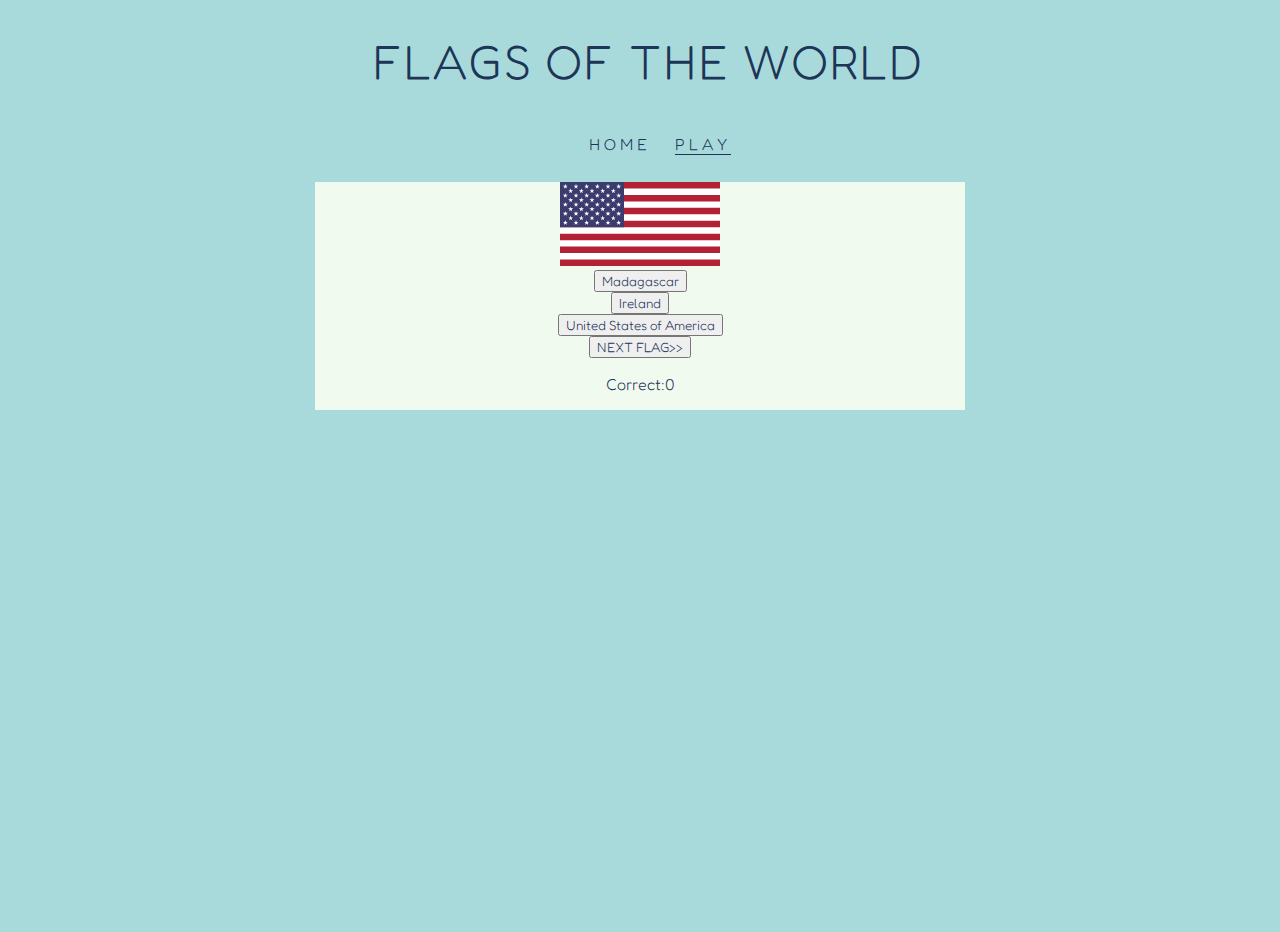
==== play.html @ 4d2cd300 "feat: upload smaller flag images for smaller screens" ====
<!DOCTYPE html>
<html lang="en">

<head>
    <meta charset="UTF-8">
    <meta name="viewport" content="width=device-width, initial-scale=1.0">
    <meta http-equiv="X-UA-Compatible" content="ie=edge">
    <meta name="Flags of the World"
        content="Test your knowledge about flags of the World. How many can you get before the timer runs out?" />

    <!-- ICON LINKS -->
    <link rel="apple-touch-icon" sizes="180x180" href="apple-touch-icon.png">
    <link rel="icon" type="image/png" sizes="32x32" href="favicon-32x32.png">
    <link rel="icon" type="image/png" sizes="16x16" href="favicon-16x16.png">
    <link rel="manifest" href="/site.webmanifest">

    <!-- STYLESHEET -->
    <link rel="stylesheet" href="assets/css/style.css">
    <title>Flags of the World</title>
</head>

<body>
    <!-- LOGO AND NAV -->
    <header>
        <!-- LOGO -->
        <div>
            <h1 id="logo">Flags of the World</h1>
        </div>
        <!-- NAV -->
        <nav>
            <ul id="menu">
                <li>
                    <a href="index.html">Home</a>
                </li>
                <li>
                    <a href="play.html" class="current-page">Play</a>
                </li>
            </ul>
        </nav>
    </header>

    <!-- GAME AREA -->
    <div class="container">
        <div id="timer"></div>
        <div class="flag-box"><img src="" id="flag"></div>
        <div id="answer-buttons" class="answer-box">
            <button class="btn" id="answer-1">Country 1</button>
            <button class="btn" id="answer-2">Country 2</button>
            <button class="btn" id="answer-3">Country 3</button>
        </div>
        <div id="result"></div>
        <div class="answer-box"><button class="answer-btn hide" id="next-question">NEXT FLAG>></button></div>
        <div class="scores-area">
            <p class="scores">Correct:<span id="correct">0</span></p>
        </div>
    </div>

    <!-- SCRIPTS -->
    <script src="assets/js/flags.js"></script>
    <script src="assets/js/game.js"></script>
</body>

</html>
---- assets/css/style.css ----
@import url('https://fonts.googleapis.com/css2?family=Fredoka:wght@400;600&display=swap');

/* Make heights and widths easier to style and set fonts */
*,
*::before,
*::after {
    box-sizing: border-box;
    font-family: Fredoka, sans-serif;
    font-weight: 300;
    color: #1d3557;
}

body {
    --hue: var(--hue-neutral);
    margin: 0;
    padding: 0;
    width: 100vw;
    height: 100vh;
    background-color: #A8DADC;
}

/* Different background colors for correct and incorrect answers */

body.correct {
    background-color: #52b788;
}

body.wrong {
    background-color: #E63946;
}

/* LOGO */

#logo {
    text-align: center;
    font-size: 300%;
    text-transform: uppercase;
    letter-spacing: 0.1rem;
    ;
    margin-left: 1.0rem;
}

/* NAV */

#menu {
    letter-spacing: 0.25rem;
    display: flex;
    align-items: center;
    justify-content: center;
}

#menu li {
    list-style-type: none;
    margin: 0.75rem;
}

#menu a {
    text-decoration: none;
    text-transform: uppercase;
    color: inherit;
}

.current-page {
    border-bottom: 1px solid #1d3557;
}

/* GAME AREA */
.container {
    width: 650px;
    max-width: 90%;
    margin: 0 auto;
    background-color: #F1FAEE;
    display: flex;
    flex-direction: column;
    justify-content: center;
    align-items: center;
}

/* ANSWERS */
.answer-box {
    display: flex;
    flex-direction: column;
    justify-content: center;
    align-items: center;
}
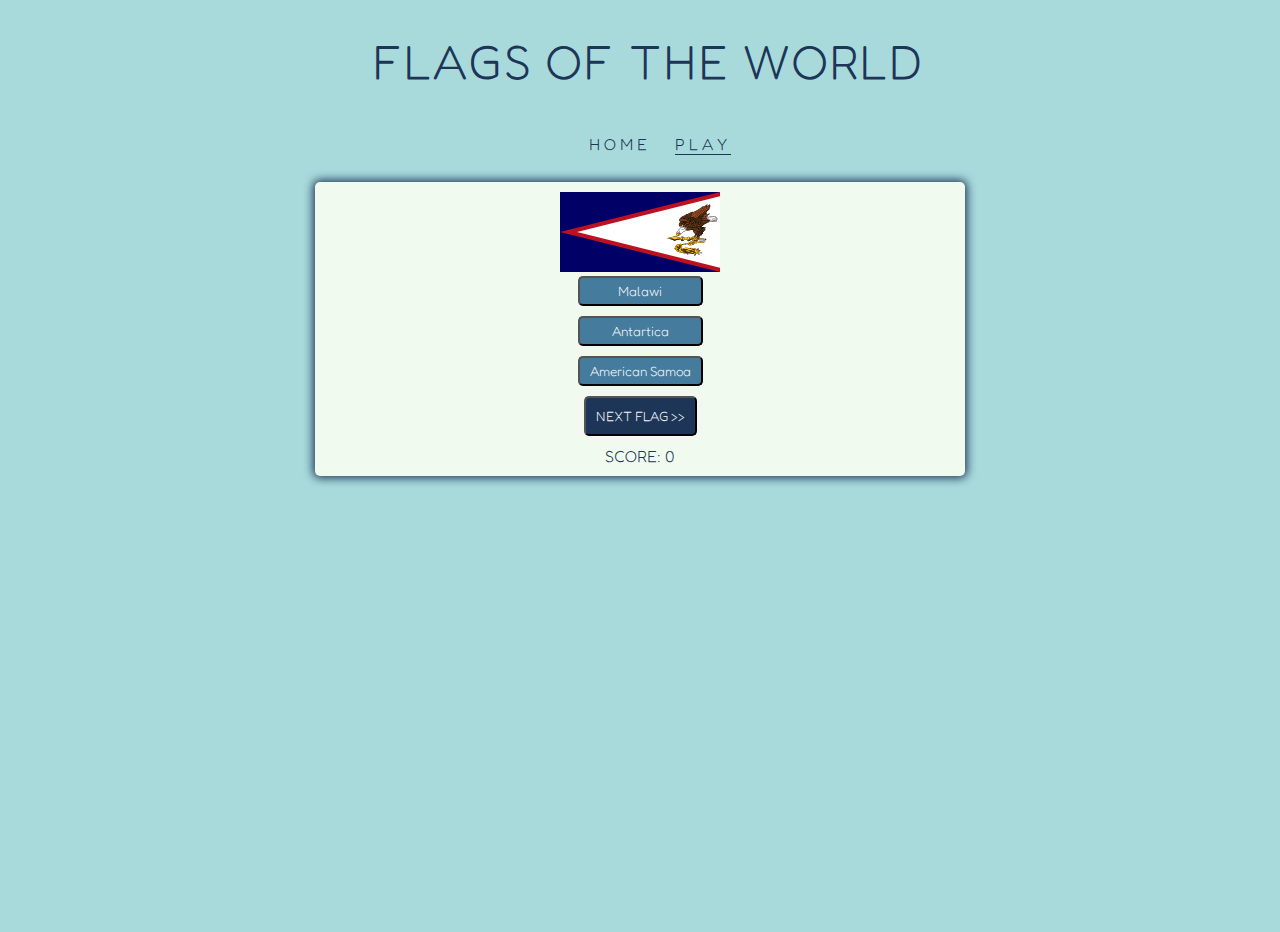
==== commit 3b5ed91e: "style: Add styling to answer and next buttons" ====
--- a/play.html
+++ b/play.html
@@ -49,10 +49,8 @@
             <button class="btn" id="answer-3">Country 3</button>
         </div>
         <div id="result"></div>
-        <div class="answer-box"><button class="answer-btn hide" id="next-question">NEXT FLAG>></button></div>
-        <div class="scores-area">
-            <p class="scores">Correct:<span id="correct">0</span></p>
-        </div>
+        <div class="answer-box"><button class="next-btn hide" id="next-question">NEXT FLAG >></button></div>
+        <div class="scores-area">SCORE: <span id="correct">0</span></div>
     </div>
 
     <!-- SCRIPTS -->
--- a/assets/css/style.css
+++ b/assets/css/style.css
@@ -60,6 +60,12 @@
     color: inherit;
 }
 
+#menu a:hover {
+    background-color: #1d3557;
+    color: whitesmoke;
+    padding: 5px;
+}
+
 .current-page {
     border-bottom: 1px solid #1d3557;
 }
@@ -69,6 +75,9 @@
     width: 650px;
     max-width: 90%;
     margin: 0 auto;
+    border-radius: 5px;
+    padding: 10px;
+    box-shadow: 0 0 10px 2px;
     background-color: #F1FAEE;
     display: flex;
     flex-direction: column;
@@ -76,10 +85,48 @@
     align-items: center;
 }
 
-/* ANSWERS */
+/* ANSWER BUTTONS */
 .answer-box {
-    display: flex;
-    flex-direction: column;
+    display: grid;
+    grid-auto-flow: row;
+    gap: 10px;
+    margin: 0 auto;
     justify-content: center;
     align-items: center;
+}
+
+.btn {
+    border: 1px solid hsl(203, 39, 25);
+    background-color: #457B9D;
+    color: whitesmoke;
+    border-radius: 5px;
+    padding: 5px 10px;
+    outline: none;
+}
+
+.btn:hover {
+    border-color: black;
+}
+
+.btn.correct {
+    background-color: #52b788;
+    color: black;
+}
+
+.btn.wrong {
+    background-color: #E63946;
+}
+
+/* NEXT BUTTON */
+.next-btn {
+    margin: 10px auto;
+    background-color: #1D3557;
+    color: whitesmoke;
+    border-radius: 5px;
+    padding: 10px;
+    box-shadow: 0 0 10px 2px;
+}
+
+.next-btn:hover {
+    border-color: black;
 }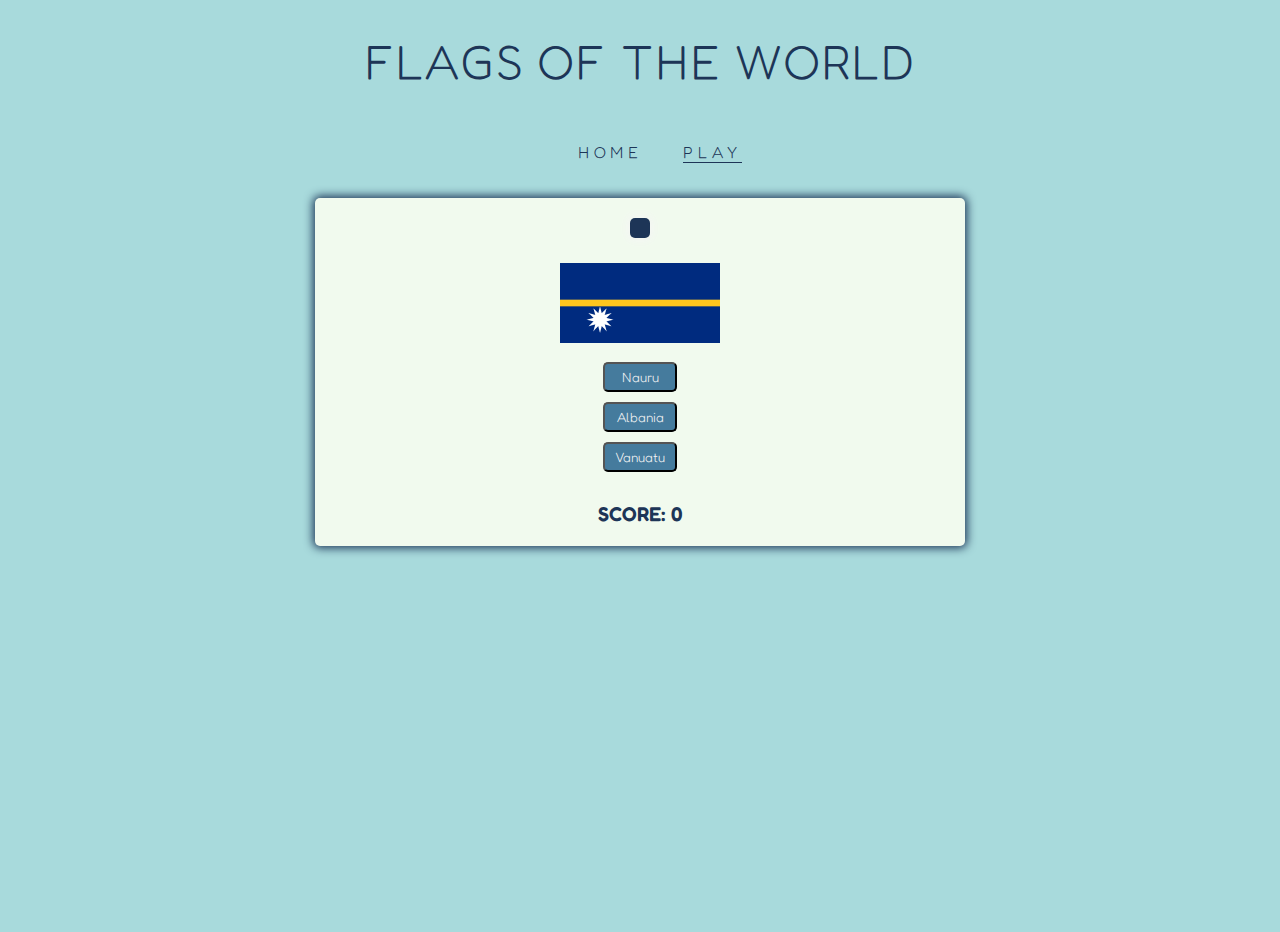
==== commit b50ba504: "style: Style flag area and timer" ====
--- a/play.html
+++ b/play.html
@@ -42,15 +42,15 @@
     <!-- GAME AREA -->
     <div class="container">
         <div id="timer"></div>
-        <div class="flag-box"><img src="" id="flag"></div>
+        <div class="flag"><img src="" id="flag"></div>
         <div id="answer-buttons" class="answer-box">
             <button class="btn" id="answer-1">Country 1</button>
             <button class="btn" id="answer-2">Country 2</button>
             <button class="btn" id="answer-3">Country 3</button>
         </div>
-        <div id="result"></div>
-        <div class="answer-box"><button class="next-btn hide" id="next-question">NEXT FLAG >></button></div>
-        <div class="scores-area">SCORE: <span id="correct">0</span></div>
+        <div id="result" class="result"></div>
+        <div class="answer-box"><button class="next-btn hide" id="next-question">Next flag >></button></div>
+        <div class="score">Score: <span id="correct" class="score">0</span></div>
     </div>
 
     <!-- SCRIPTS -->
--- a/assets/css/style.css
+++ b/assets/css/style.css
@@ -11,7 +11,6 @@
 }
 
 body {
-    --hue: var(--hue-neutral);
     margin: 0;
     padding: 0;
     width: 100vw;
@@ -36,14 +35,12 @@
     font-size: 300%;
     text-transform: uppercase;
     letter-spacing: 0.1rem;
-    ;
-    margin-left: 1.0rem;
 }
 
 /* NAV */
 
 #menu {
-    letter-spacing: 0.25rem;
+    letter-spacing: 0.3rem;
     display: flex;
     align-items: center;
     justify-content: center;
@@ -51,7 +48,7 @@
 
 #menu li {
     list-style-type: none;
-    margin: 0.75rem;
+    margin: 1.25rem;
 }
 
 #menu a {
@@ -70,7 +67,29 @@
     border-bottom: 1px solid #1d3557;
 }
 
+/* TIMER */
+
+#timer {
+    margin: 10px;
+    background-color: #1D3557;
+    color: whitesmoke;
+    border-radius: 5px;
+    padding: 10px;
+    box-shadow: 0 0 10px 2px;
+    text-transform: uppercase;
+    font-size: 1.25rem;
+    font-weight: 600;
+}
+
+/* FLAG AREA */
+
+.flag {
+    margin: 5px;
+    padding: 10px;
+}
+
 /* GAME AREA */
+
 .container {
     width: 650px;
     max-width: 90%;
@@ -86,6 +105,7 @@
 }
 
 /* ANSWER BUTTONS */
+
 .answer-box {
     display: grid;
     grid-auto-flow: row;
@@ -118,6 +138,7 @@
 }
 
 /* NEXT BUTTON */
+
 .next-btn {
     margin: 10px auto;
     background-color: #1D3557;
@@ -125,8 +146,34 @@
     border-radius: 5px;
     padding: 10px;
     box-shadow: 0 0 10px 2px;
+    text-transform: uppercase;
+    font-size: 1.25rem;
+    font-weight: 600;
 }
 
 .next-btn:hover {
     border-color: black;
-}+}
+
+.hide {
+    display: none;
+}
+
+/* SCORE */
+
+.score {
+    margin: 10px auto;
+    text-transform: uppercase;
+    font-size: 1.25rem;
+    font-weight: 600;
+}
+
+/* RESULT */
+
+.result {
+    margin: 10px auto;
+    text-transform: uppercase;
+    font-size: 1.25rem;
+    font-weight: 600;
+}
+
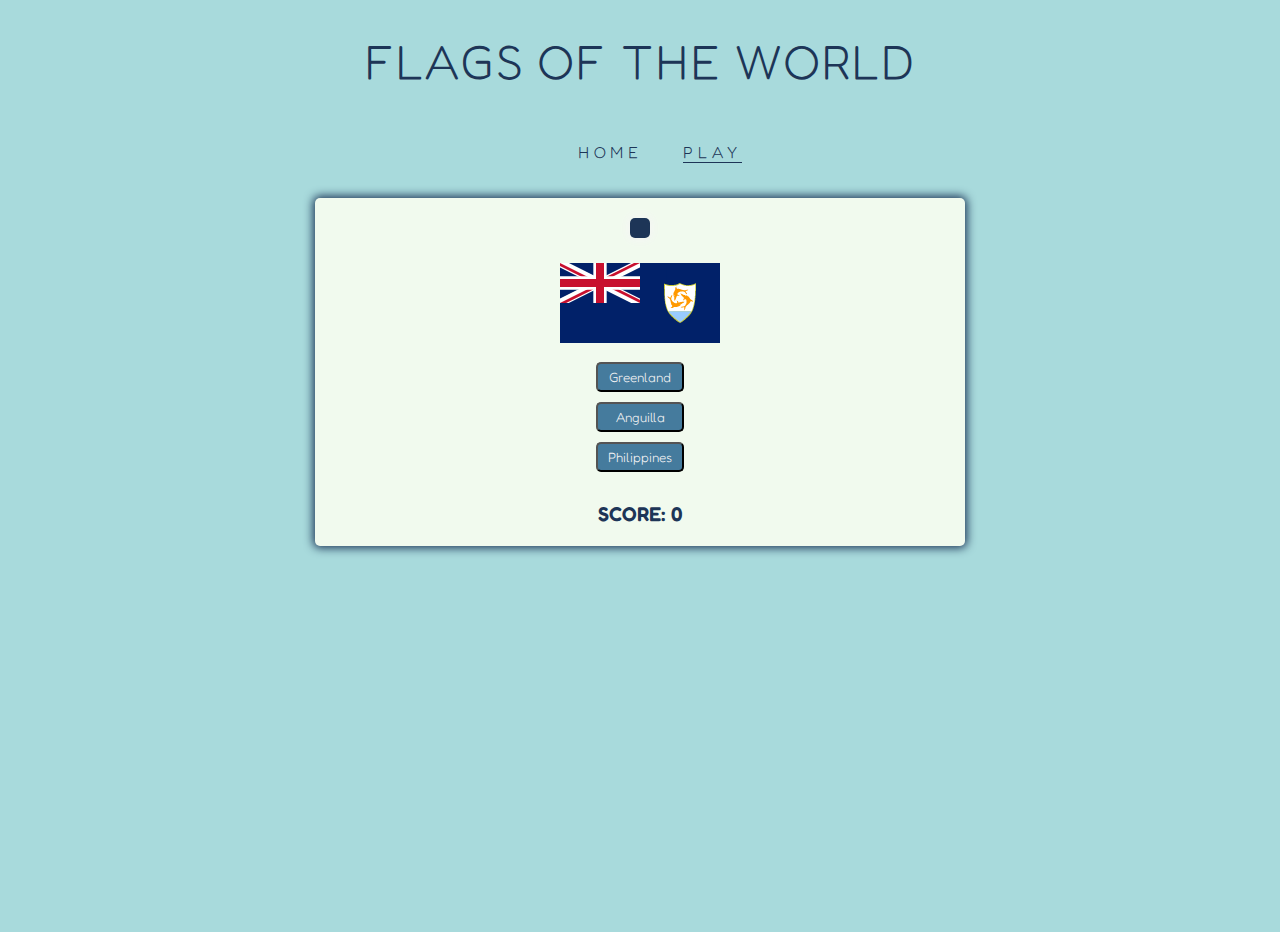
==== commit 80dd4ea3: "fix: tidy up JavaScript code" ====
--- a/play.html
+++ b/play.html
@@ -42,14 +42,15 @@
     <!-- GAME AREA -->
     <div class="container">
         <div id="timer"></div>
-        <div class="flag"><img src="" id="flag"></div>
+        <div id="flag-container" class="flag"><img src="" id="flag"></div>
         <div id="answer-buttons" class="answer-box">
             <button class="btn" id="answer-1">Country 1</button>
             <button class="btn" id="answer-2">Country 2</button>
             <button class="btn" id="answer-3">Country 3</button>
         </div>
         <div id="result" class="result"></div>
-        <div class="answer-box"><button class="next-btn hide" id="next-question">Next flag >></button></div>
+        <!-- <div class="answer-box"><button class="start-btn" id="start-button">Start >></button></div> -->
+        <div class="answer-box"><button class="next-btn hide" id="next-button">Next flag >></button></div>
         <div class="score">Score: <span id="correct" class="score">0</span></div>
     </div>
 
--- a/assets/css/style.css
+++ b/assets/css/style.css
@@ -18,16 +18,6 @@
     background-color: #A8DADC;
 }
 
-/* Different background colors for correct and incorrect answers */
-
-body.correct {
-    background-color: #52b788;
-}
-
-body.wrong {
-    background-color: #E63946;
-}
-
 /* LOGO */
 
 #logo {
@@ -67,28 +57,7 @@
     border-bottom: 1px solid #1d3557;
 }
 
-/* TIMER */
-
-#timer {
-    margin: 10px;
-    background-color: #1D3557;
-    color: whitesmoke;
-    border-radius: 5px;
-    padding: 10px;
-    box-shadow: 0 0 10px 2px;
-    text-transform: uppercase;
-    font-size: 1.25rem;
-    font-weight: 600;
-}
-
-/* FLAG AREA */
-
-.flag {
-    margin: 5px;
-    padding: 10px;
-}
-
-/* GAME AREA */
+/* HOME PAGE STYLING */
 
 .container {
     width: 650px;
@@ -103,6 +72,58 @@
     justify-content: center;
     align-items: center;
 }
+
+.play-btn {
+    margin: 10px auto;
+    background-color: #1D3557;
+    color: whitesmoke;
+    border-radius: 5px;
+    padding: 10px;
+    box-shadow: 0 0 10px 2px;
+    text-transform: uppercase;
+    font-size: 1.25rem;
+    font-weight: 600;
+    text-decoration: none;
+}
+
+.play-btn:hover {
+    border: 1px solid #E63946;
+}
+
+/* PLAY PAGE STYLING */
+
+/* Different background colors for correct and incorrect answers */
+
+body.correct {
+    background-color: #52b788;
+}
+
+body.wrong {
+    background-color: #E63946;
+}
+
+/* TIMER */
+
+#timer {
+    margin: 10px;
+    background-color: #1D3557;
+    color: whitesmoke;
+    border-radius: 5px;
+    padding: 10px;
+    box-shadow: 0 0 10px 2px;
+    text-transform: uppercase;
+    font-size: 1.25rem;
+    font-weight: 600;
+}
+
+/* FLAG AREA */
+
+.flag {
+    margin: 5px;
+    padding: 10px;
+}
+
+/* GAME AREA is .container class used on HOME PAGE*/
 
 /* ANSWER BUTTONS */
 
@@ -139,7 +160,7 @@
 
 /* NEXT BUTTON */
 
-.next-btn {
+.start-btn, .next-btn {
     margin: 10px auto;
     background-color: #1D3557;
     color: whitesmoke;
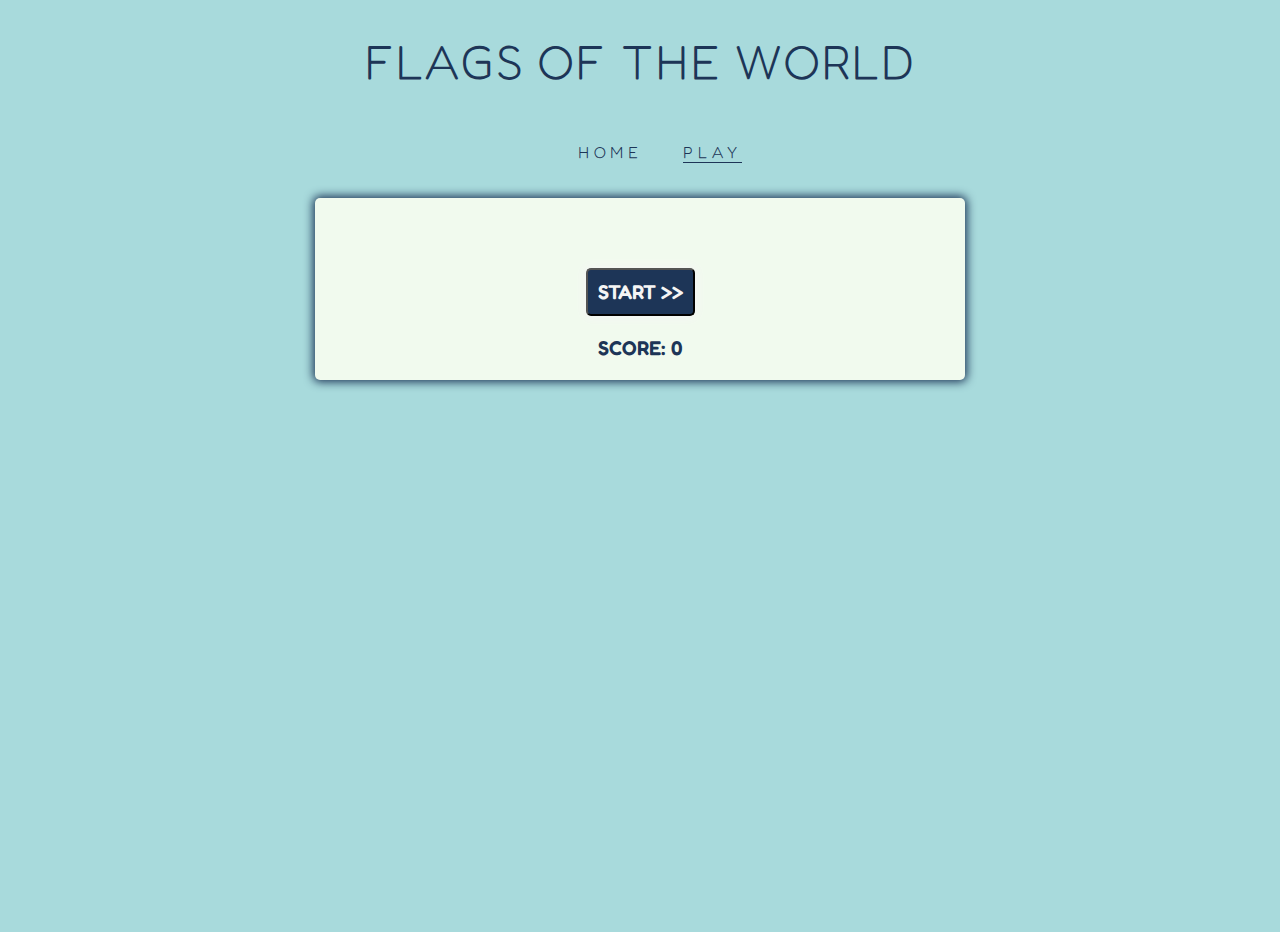
==== commit 1b00b340: "fix: Rewrite code to enable moving to the next question" ====
--- a/play.html
+++ b/play.html
@@ -41,22 +41,24 @@
 
     <!-- GAME AREA -->
     <div class="container">
-        <div id="timer"></div>
+        <div id="timer" class="hide"></div>
         <div id="flag-container" class="flag"><img src="" id="flag"></div>
-        <div id="answer-buttons" class="answer-box">
+        <div id="answer-buttons" class="answer-box hide">
             <button class="btn" id="answer-1">Country 1</button>
             <button class="btn" id="answer-2">Country 2</button>
             <button class="btn" id="answer-3">Country 3</button>
         </div>
-        <div id="result" class="result"></div>
-        <!-- <div class="answer-box"><button class="start-btn" id="start-button">Start >></button></div> -->
+        <div id="result" class="result hide"></div>
+        <div class="answer-box"><button class="start-btn" id="start-button">Start >></button></div>
         <div class="answer-box"><button class="next-btn hide" id="next-button">Next flag >></button></div>
-        <div class="score">Score: <span id="correct" class="score">0</span></div>
+        <div class="score">Score: <span id="score" class="score">0</span></div>
     </div>
 
     <!-- SCRIPTS -->
-    <script src="assets/js/flags.js"></script>
-    <script src="assets/js/game.js"></script>
+    <script src="assets/js/flags1.js"></script>
+    <script src="assets/js/game1.js"></script>
+    <!-- <script src="assets/js/flags.js"></script>
+    <script src="assets/js/game.js"></script> -->
 </body>
 
 </html>--- a/assets/css/style.css
+++ b/assets/css/style.css
@@ -149,14 +149,14 @@
     border-color: black;
 }
 
-.btn.correct {
+/* .btn.correct {
     background-color: #52b788;
     color: black;
 }
 
 .btn.wrong {
     background-color: #E63946;
-}
+} */
 
 /* NEXT BUTTON */
 
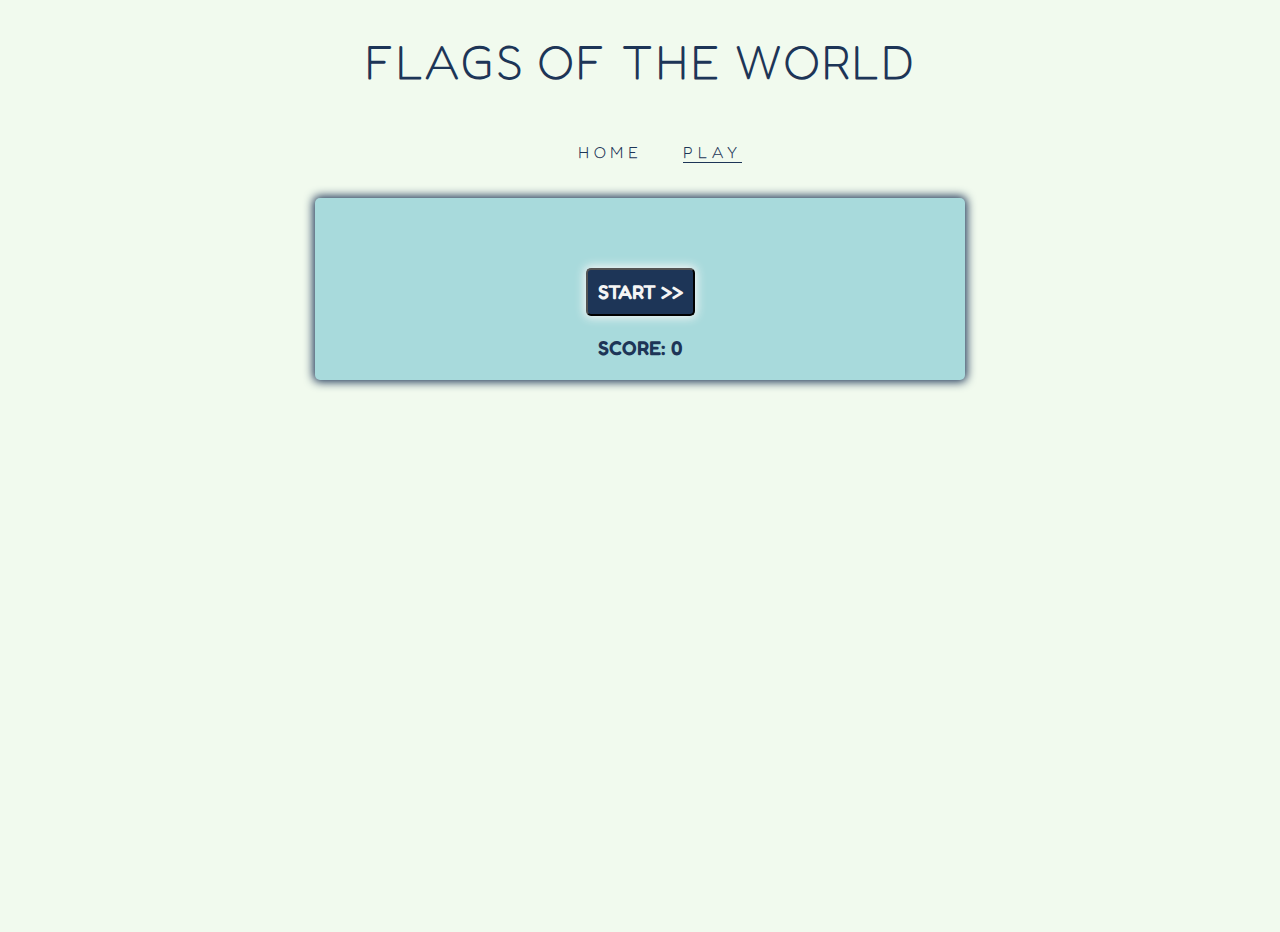
==== commit 03f53d22: "fix: Tidy up JavaScript" ====
--- a/play.html
+++ b/play.html
@@ -55,10 +55,7 @@
     </div>
 
     <!-- SCRIPTS -->
-    <script src="assets/js/flags1.js"></script>
-    <script src="assets/js/game1.js"></script>
-    <!-- <script src="assets/js/flags.js"></script>
-    <script src="assets/js/game.js"></script> -->
+    <script src="assets/js/flags.js"></script>
+    <script src="assets/js/game.js"></script>
 </body>
-
 </html>--- a/assets/css/style.css
+++ b/assets/css/style.css
@@ -15,7 +15,7 @@
     padding: 0;
     width: 100vw;
     height: 100vh;
-    background-color: #A8DADC;
+    background-color: #F1FAEE;
 }
 
 /* LOGO */
@@ -66,7 +66,7 @@
     border-radius: 5px;
     padding: 10px;
     box-shadow: 0 0 10px 2px;
-    background-color: #F1FAEE;
+    background-color: #A8DADC;
     display: flex;
     flex-direction: column;
     justify-content: center;
@@ -138,8 +138,9 @@
 
 .btn {
     border: 1px solid hsl(203, 39, 25);
-    background-color: #457B9D;
-    color: whitesmoke;
+    background-color: #1D3557;
+    color: whitesmoke;
+    font-size: 1.10rem;
     border-radius: 5px;
     padding: 5px 10px;
     outline: none;
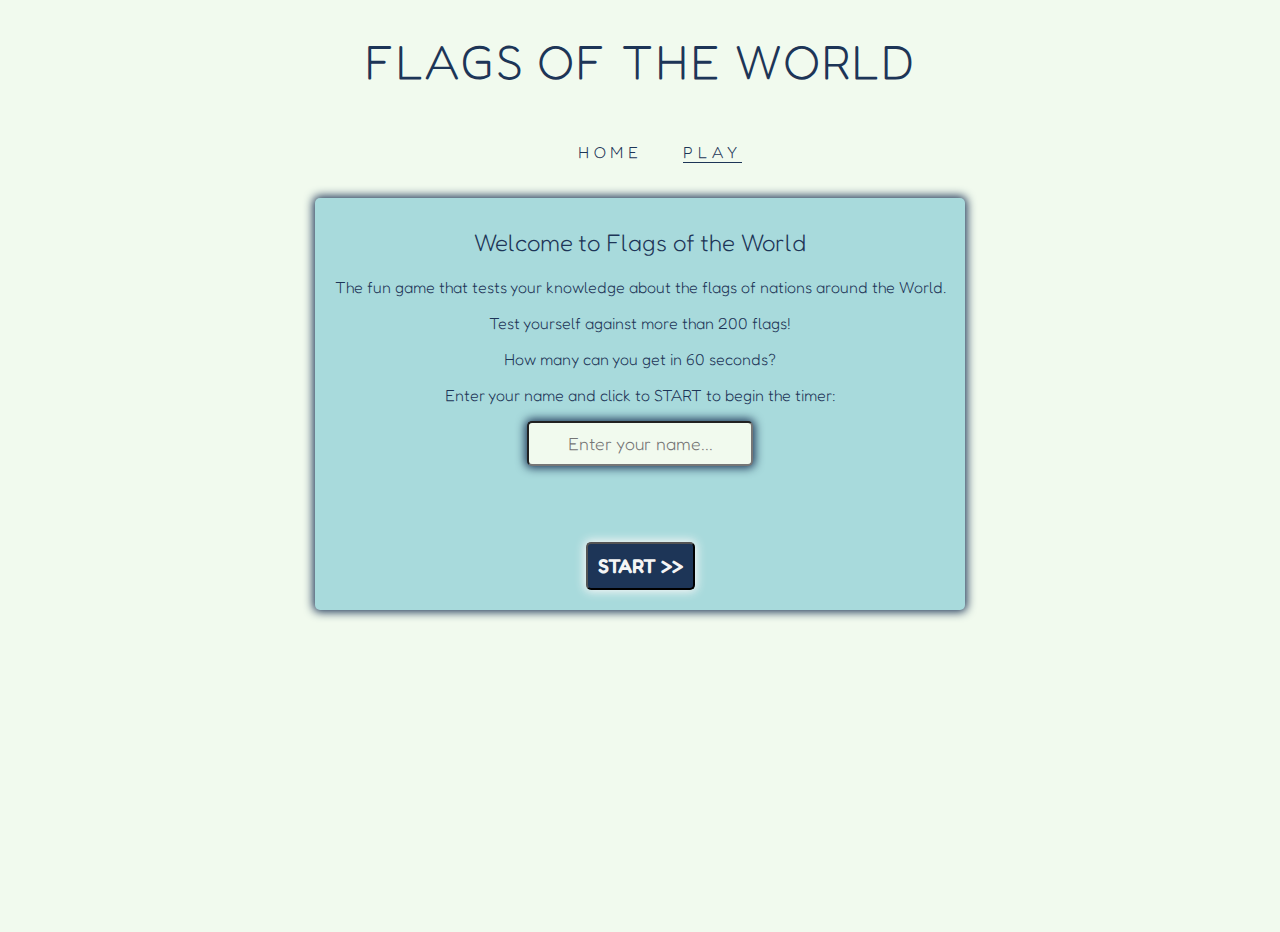
==== commit 385e2b42: "feat: Move intro text and player name input to play.html for one page game" ====
--- a/play.html
+++ b/play.html
@@ -39,9 +39,22 @@
         </nav>
     </header>
 
-    <!-- GAME AREA -->
+    <!-- GAME CONTAINER -->
     <div class="container">
         <div id="timer" class="hide"></div>
+        <div id="intro-text" class="intro">
+            <h2>Welcome to Flags of the World</h2>
+            <p>The fun game that tests your knowledge about the flags of nations around the World.</p>
+            <p>Test yourself against more than 200 flags!</p>
+            <p>How many can you get in 60 seconds?</p>
+
+            <!-- NAME INPUT -->
+            <div>
+                <label for="fname">Enter your name and click to START to begin the timer:</label>
+                <p><input type="text" id="player-name" class="name-input" placeholder="Enter your name..."></p>
+            </div>
+        </div>
+        <!-- GAME AREA -->
         <div id="flag-container" class="flag"><img src="" id="flag"></div>
         <div id="answer-buttons" class="answer-box hide">
             <button class="btn" id="answer-1">Country 1</button>
@@ -51,11 +64,12 @@
         <div id="result" class="result hide"></div>
         <div class="answer-box"><button class="start-btn" id="start-button">Start >></button></div>
         <div class="answer-box"><button class="next-btn hide" id="next-button">Next flag >></button></div>
-        <div class="score">Score: <span id="score" class="score">0</span></div>
+        <div id="score-area" class="score hide">Score: <span id="score" class="score">0</span></div>
     </div>
 
     <!-- SCRIPTS -->
     <script src="assets/js/flags.js"></script>
     <script src="assets/js/game.js"></script>
 </body>
+
 </html>--- a/assets/css/style.css
+++ b/assets/css/style.css
@@ -57,7 +57,7 @@
     border-bottom: 1px solid #1d3557;
 }
 
-/* HOME PAGE STYLING */
+/* GAME CONTAINER STYLING */
 
 .container {
     width: 650px;
@@ -71,6 +71,19 @@
     flex-direction: column;
     justify-content: center;
     align-items: center;
+}
+
+.intro {
+    text-align: center;
+}
+
+.name-input {
+    background-color: #F1FAEE;
+    border-radius: 5px;
+    padding: 10px;
+    box-shadow: 0 0 10px 2px;
+    text-align: center;
+    font-size: 1.1rem;
 }
 
 .play-btn {
@@ -150,15 +163,6 @@
     border-color: black;
 }
 
-/* .btn.correct {
-    background-color: #52b788;
-    color: black;
-}
-
-.btn.wrong {
-    background-color: #E63946;
-} */
-
 /* NEXT BUTTON */
 
 .start-btn, .next-btn {
